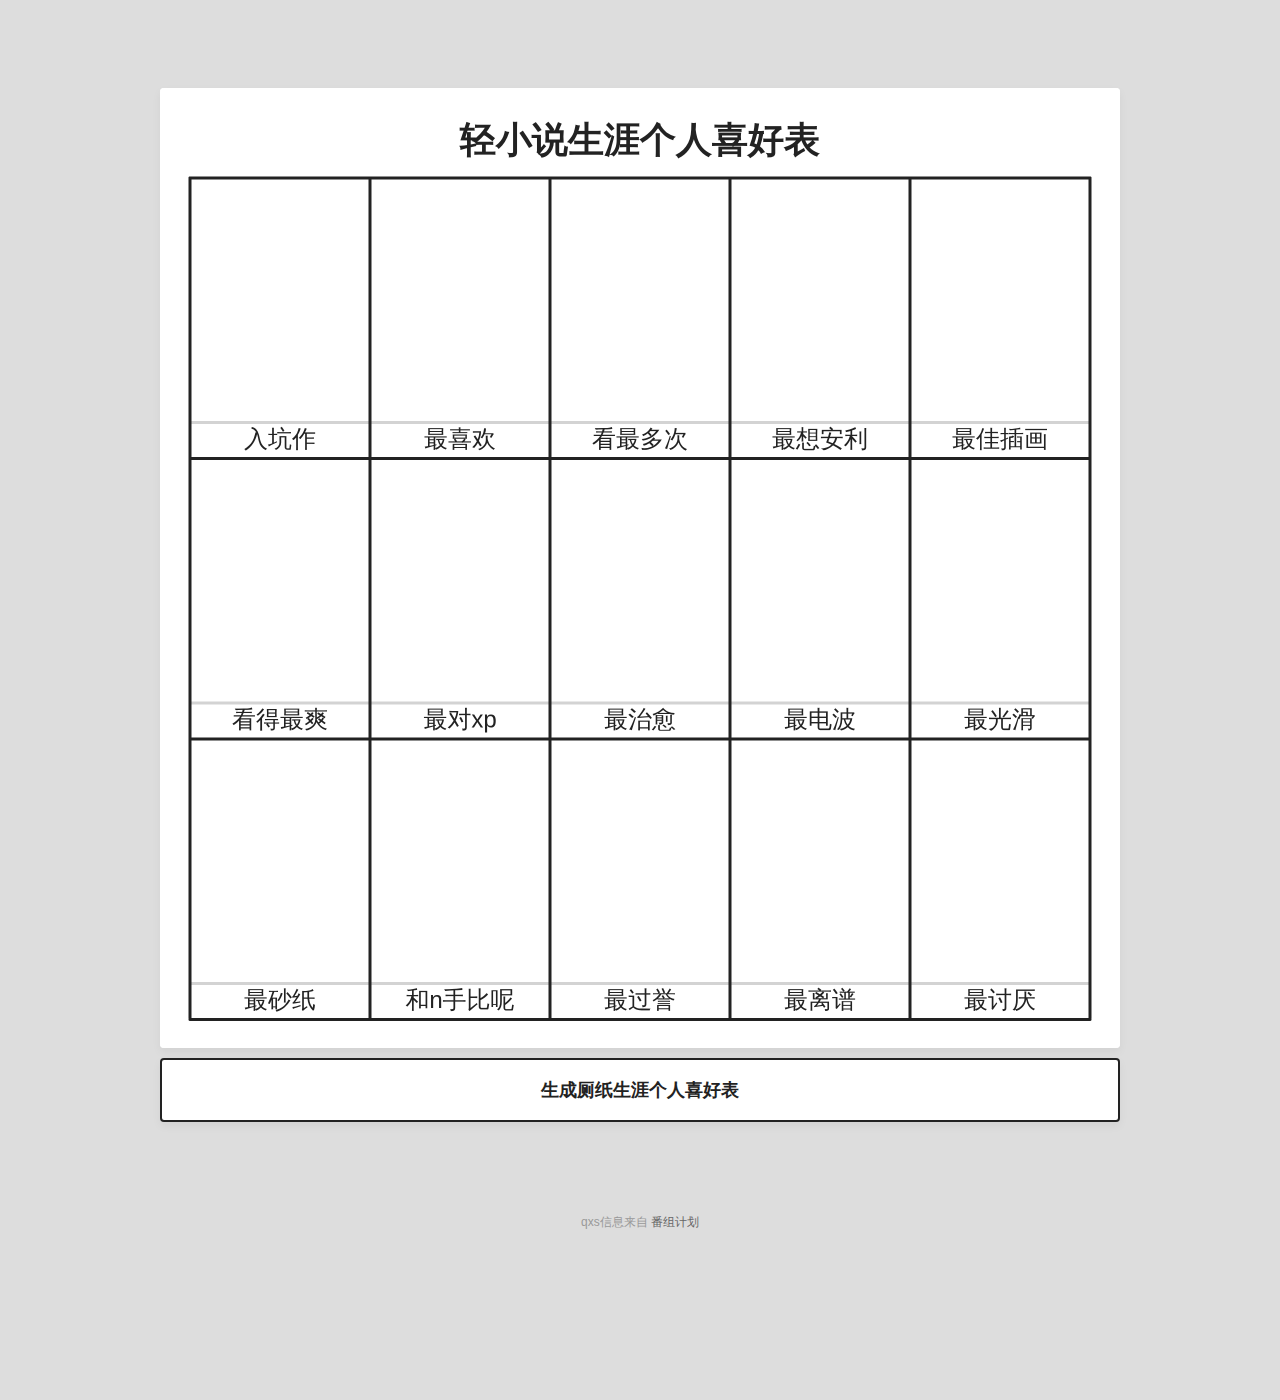
==== html/index.html @ 5bc67917 "initalize" ====
<!DOCTYPE html>
<html lang="en">
<head>
    <meta charset="UTF-8">
    <meta http-equiv="X-UA-Compatible" content="IE=edge">
    <meta name="viewport" content="width=device-width, initial-scale=1.0">
    <title>厕纸生涯个人喜好表生成器</title>
    <meta name=keywords content="动画生涯,个人喜好表生成器,神奇海螺试验场,magiconch,卜卜口">
    <link rel="stylesheet" href="document.css">
</head>
<body>
    <canvas></canvas>
    <div class="ctrl-box">
        <a class="generator-btn ui-btn" onclick="downloadImage()">生成厕纸生涯个人喜好表</a>
    </div>
    <div class="search-bangumis-box" data-show="false">
        <div class="content-box">
            <form>
                <input type="text" placeholder="输入关键词、回车查找轻小说">
            </form>
            <div class="anime-list"></div>
            <div class="foot">
                <a class="close ui-btn" onclick="setInputText()">没找到，就用搜索框里的文字了</a>
                <a class="close ui-btn current" onclick="closeSearchBox()">取消设定</a>
            </div>
        </div>
    </div>
    <footer>
        <span>qxs信息来自 <a href="https://bgm.tv/" target="_blank">番组计划</a></span>
    </footer>
    <script src="anime-grid.js"></script>
</body>
</html>
---- html/document.css ----
html {
  background: #DDD;
  --main-width: 640px;
  font: 14px sans-serif;
}
html[data-no-scroll="true"] {
  overflow: hidden;
}
body {
  padding: 80px 0;
  text-align: center;
}
canvas {
  background: #FFF;
  width: var(--main-width);
  display: block;
  margin: auto;
  cursor: pointer;
  max-width: 100%;
  border-radius: 4px;
  box-shadow: 0 4px 10px rgba(0, 0, 0, 0.05);
}
a {
  color: #666;
  text-decoration: none;
}
button {
  cursor: pointer;
}
.ctrl-box {
  max-width: var(--main-width);
  margin: 0 auto;
  padding: 10px 0;
}
footer {
  padding: 80px 0;
  color: #999;
  font-size: 12px;
  line-height: 20px;
}
footer > * {
  display: inline-block;
  vertical-align: top;
  padding: 0 4px;
}
@media (min-width: 1100px) {
  html {
    --main-width: 960px;
  }
}
.ui-btn {
  display: block;
  padding: 18px 10px;
  border: 2px solid #222;
  background: #FFF;
  color: #222;
  font-size: 18px;
  font-weight: bold;
  border-radius: 4px;
  cursor: pointer;
  box-shadow: 0 4px 10px rgba(0, 0, 0, 0.05);
}
.ui-btn.current {
  background: #222;
  color: #FFF;
}
.search-bangumis-box {
  position: fixed;
  top: 0;
  right: 0;
  bottom: 0;
  left: 0;
  padding: 40px 10px;
  overflow: auto;
  -webkit-overflow-scrolling: touch;
  background: rgba(0, 0, 0, 0.8);
}
.search-bangumis-box[data-show="false"] {
  display: none;
}
.search-bangumis-box form {
  padding: 8px 8px 0;
}
.search-bangumis-box form input {
  font: inherit;
  font-size: 18px;
  outline: none;
  display: block;
  width: 100%;
  box-sizing: border-box;
  padding: 12px 14px;
  margin: 0;
  border: 2px solid #444;
  border-radius: 4px;
}
.search-bangumis-box form input:focus {
  border-color: #222;
}
.search-bangumis-box .foot {
  padding: 8px;
}
.search-bangumis-box .foot .ui-btn {
  margin-top: 8px;
}
.search-bangumis-box .content-box {
  background: #FFF;
  box-shadow: 0 10px 25px rgba(0, 0, 0, 0.3);
  max-width: 520px;
  margin: 0 auto;
  border-radius: 8px;
}
@media (max-width: 542px) {
  .search-bangumis-box .content-box {
    max-width: 392px;
  }
}
.anime-list {
  pointer-events: none;
  padding: 4px;
  max-width: 512px;
  overflow: hidden;
}
.anime-list .anime-item {
  float: left;
  width: 120px;
  padding: 4px;
  text-align: left;
  cursor: pointer;
  pointer-events: auto;
}
.anime-list .anime-item > * {
  pointer-events: none;
}
.anime-list .anime-item img {
  height: 160px;
  width: 120px;
  object-fit: cover;
  display: block;
  border-radius: 2px;
  box-shadow: 0 4px 10px rgba(0, 0, 0, 0.05);
  background: #222;
}
.anime-list .anime-item h3 {
  margin: 4px 0;
  font-size: 14px;
  line-height: 16px;
  height: 32px;
  overflow: hidden;
  word-break: break-all;
}
@media (max-width: 412px) {
  .anime-list .anime-item {
    width: calc((100vw - 20px - 8px) / 3 - 8px);
  }
  .anime-list .anime-item img {
    height: calc((100vw - 20px - 8px) / 3 / 3 * 4 - 8px);
    width: calc((100vw - 20px - 8px) / 3 - 8px);
  }
}
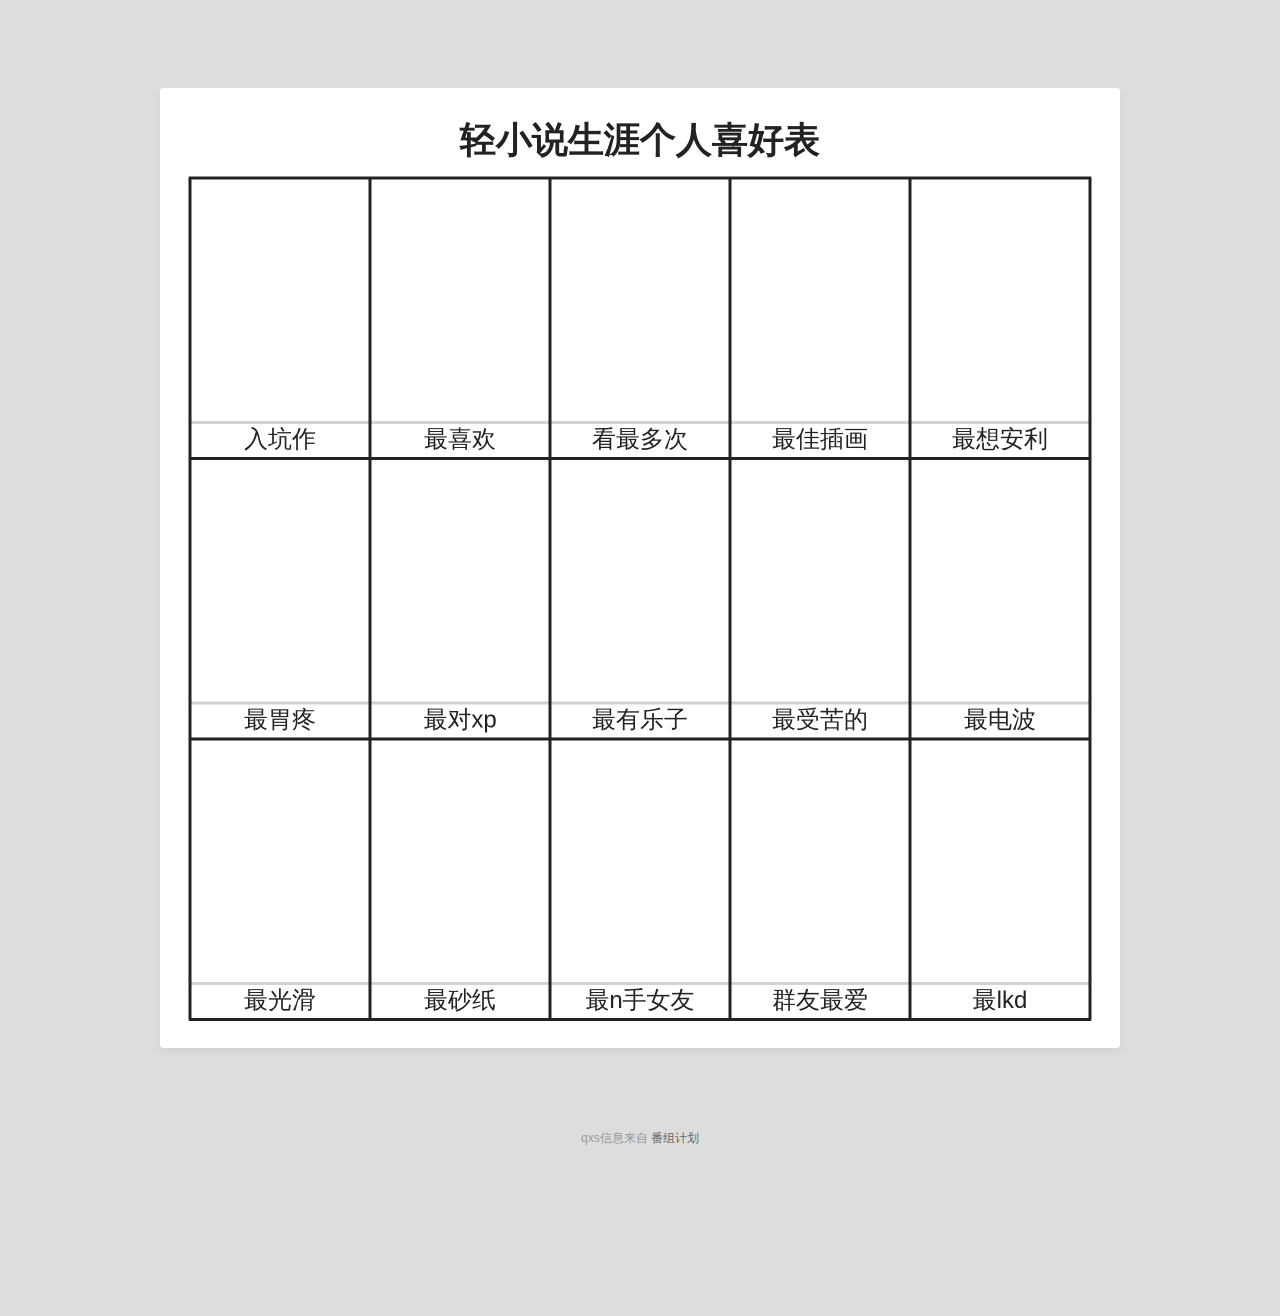
==== commit 259d193a: "放弃保存图片" ====
--- a/html/index.html
+++ b/html/index.html
@@ -1,33 +1,33 @@
 <!DOCTYPE html>
 <html lang="en">
-<head>
-    <meta charset="UTF-8">
-    <meta http-equiv="X-UA-Compatible" content="IE=edge">
-    <meta name="viewport" content="width=device-width, initial-scale=1.0">
+  <head>
+    <meta charset="UTF-8" />
+    <meta http-equiv="X-UA-Compatible" content="IE=edge" />
+    <meta name="viewport" content="width=device-width, initial-scale=1.0" />
     <title>厕纸生涯个人喜好表生成器</title>
-    <meta name=keywords content="动画生涯,个人喜好表生成器,神奇海螺试验场,magiconch,卜卜口">
-    <link rel="stylesheet" href="document.css">
-</head>
-<body>
+    <meta name="keywords" content="动画生涯,个人喜好表生成器,神奇海螺试验场,magiconch,卜卜口" />
+    <link rel="stylesheet" href="document.css" />
+  </head>
+  <body>
     <canvas></canvas>
-    <div class="ctrl-box">
-        <a class="generator-btn ui-btn" onclick="downloadImage()">生成厕纸生涯个人喜好表</a>
-    </div>
+    <!-- <div class="ctrl-box">
+      <a class="generator-btn ui-btn" onclick="downloadImage()">生成厕纸生涯个人喜好表</a>
+    </div> -->
     <div class="search-bangumis-box" data-show="false">
-        <div class="content-box">
-            <form>
-                <input type="text" placeholder="输入关键词、回车查找轻小说">
-            </form>
-            <div class="anime-list"></div>
-            <div class="foot">
-                <a class="close ui-btn" onclick="setInputText()">没找到，就用搜索框里的文字了</a>
-                <a class="close ui-btn current" onclick="closeSearchBox()">取消设定</a>
-            </div>
+      <div class="content-box">
+        <form>
+          <input type="text" placeholder="输入关键词、回车查找轻小说" />
+        </form>
+        <div class="anime-list"></div>
+        <div class="foot">
+          <a class="close ui-btn" onclick="setInputText()">没找到，就用搜索框里的文字了</a>
+          <a class="close ui-btn current" onclick="closeSearchBox()">取消设定</a>
         </div>
+      </div>
     </div>
     <footer>
-        <span>qxs信息来自 <a href="https://bgm.tv/" target="_blank">番组计划</a></span>
+      <span>qxs信息来自 <a href="https://bgm.tv/" target="_blank">番组计划</a></span>
     </footer>
     <script src="anime-grid.js"></script>
-</body>
+  </body>
 </html>
